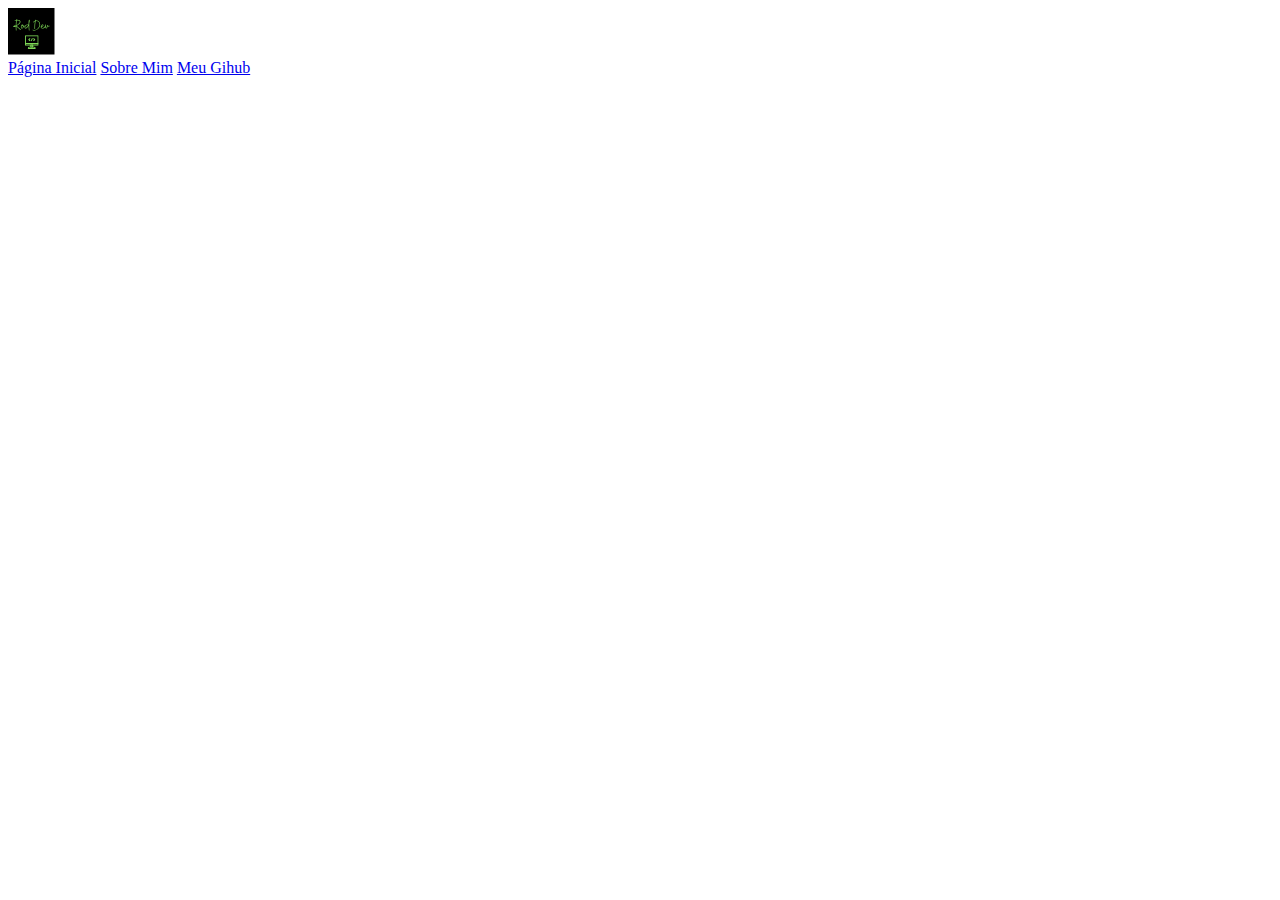
==== about.html @ 6c3d94cf "Primeiro Commit da Landing Page, adicionados arquivos já editei" ====
<!DOCTYPE html>
<html lang="pt-BR">
  <head>
    <meta charset="UTF-8" />
    <meta name="viewport" content="width=device-width, initial-scale=1.0" />
    <meta
      name="description"
      content="Landing page de um futuro dev jr empenhado e esforçado!"
    />
    <title>Bem vindo a minha portfolio-page! :3</title>
  </head>

  <body>
    <header>
      <img src="Images/Logos/rod_dev_logo.svg" alt="Logotipo Rod Dev" />

      <nav>
        <a href="index.html">Página Inicial</a>
        <a href="about.html">Sobre Mim</a>
        <a target="_blank" href="https://github.com/RodrigoLopes44"
          >Meu Gihub</a
        >
      </nav>
    </header>
  </body>
</html>
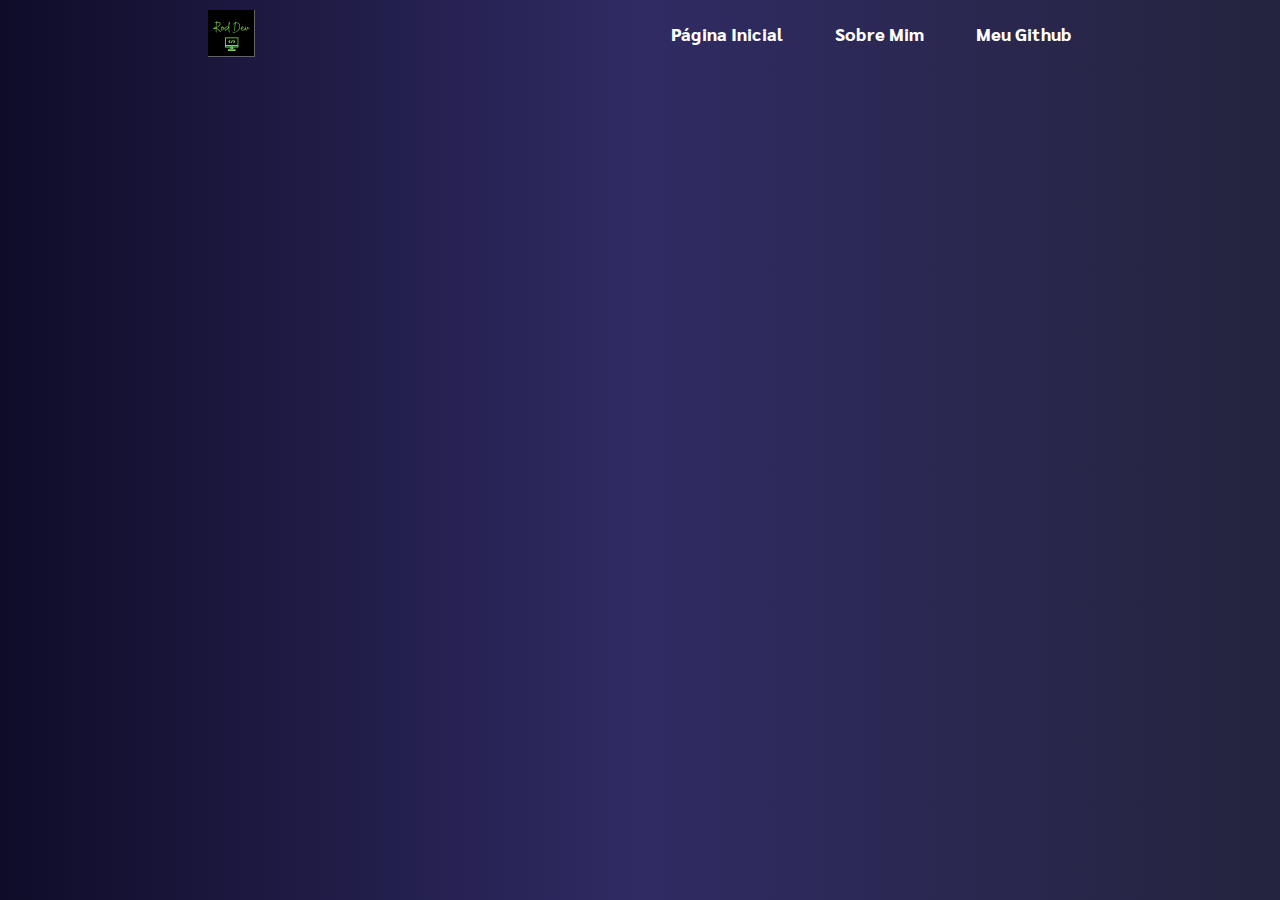
==== commit 381ed272: "first contents equals as index" ====
--- a/about.html
+++ b/about.html
@@ -7,19 +7,32 @@
       name="description"
       content="Landing page de um futuro dev jr empenhado e esforçado!"
     />
-    <title>Bem vindo a minha portfolio-page! :3</title>
+    <title>Conheça mais sobre mim!</title>
+    <link rel="stylesheet" href="Styles/styles-about.css" />
   </head>
 
   <body>
     <header>
-      <img src="Images/Logos/rod_dev_logo.svg" alt="Logotipo Rod Dev" />
+      <img
+        class="header-logo"
+        src="Images/Logos/rod_dev_logo.svg"
+        alt="Logotipo Rod Dev"
+      />
 
-      <nav>
-        <a href="index.html">Página Inicial</a>
-        <a href="about.html">Sobre Mim</a>
-        <a target="_blank" href="https://github.com/RodrigoLopes44"
-          >Meu Gihub</a
-        >
+      <nav class="header-nav-menu">
+        <div>
+          <a class="nav-item" id="nav1" href="index.html">Página Inicial</a>
+        </div>
+        <div><a class="nav-item" id="nav2" href="about.html">Sobre Mim</a></div>
+        <div>
+          <a
+            class="nav-item"
+            id="nav3"
+            target="_blank"
+            href="https://github.com/RodrigoLopes44"
+            >Meu Github</a
+          >
+        </div>
       </nav>
     </header>
   </body>
--- a/Styles/styles-about.css
+++ b/Styles/styles-about.css
@@ -0,0 +1,93 @@
+@import url("https://fonts.googleapis.com/css2?family=Righteous&display=swap");
+/*font-family: 'Righteous', cursive;*/
+
+@import url("https://fonts.googleapis.com/css2?family=Sarabun:ital,wght@1,300&display=swap");
+/*font-family: 'Sarabun', sans-serif;*/
+
+/* ANIMAÇÃO DE ENTRADA DO HEADER */
+@keyframes entrada {
+  from {
+    font-size: 0px;
+    opacity: 0;
+  }
+  to {
+    width: 100%;
+    opacity: 1;
+  }
+}
+
+@keyframes nav-effect {
+  0% {
+    border-bottom: 0px;
+  }
+
+  20% {
+    border-bottom: 0.5px solid #fff;
+    padding-bottom: 1px;
+  }
+
+  40% {
+    border-bottom: 1px solid #fff;
+    padding-bottom: 1.5px;
+  }
+
+  60% {
+    border-bottom: 1.3px solid #fff;
+    padding-bottom: 2px;
+  }
+
+  80% {
+    border-bottom: 1px solid #fff;
+    padding-bottom: 2.5px;
+  }
+
+  100% {
+    border-bottom: 1.5px solid #fff;
+    padding-bottom: 2.5px;
+  }
+}
+
+* {
+  margin: 0;
+  padding: 0;
+  box-sizing: border-box;
+  text-decoration: none;
+}
+
+body {
+  font-size: 100%;
+  background: linear-gradient(90.15deg, #0f0c29, #302b63, #24243e);
+  color: #0be57d;
+}
+
+header {
+  display: flex;
+  flex-direction: row;
+  justify-content: space-around;
+  align-items: center;
+  padding: 10px 0px 10px 0px;
+  animation: entrada;
+  animation-duration: 0.9s;
+}
+
+.header-nav-menu {
+  display: flex;
+  gap: 52px;
+}
+
+.nav-item {
+  font-family: "Sarabun", sans-serif;
+  color: #fff;
+  font-weight: 800;
+  font-size: 18px;
+}
+
+/* APLICAÇÃO DAS ANIMAÇÕES DOS NAV-ITEM */
+#nav1:hover,
+#nav2:hover,
+#nav3:hover {
+  animation: nav-effect;
+  animation-duration: 1s;
+  animation-iteration-count: infinite;
+  color: #0be57d;
+}
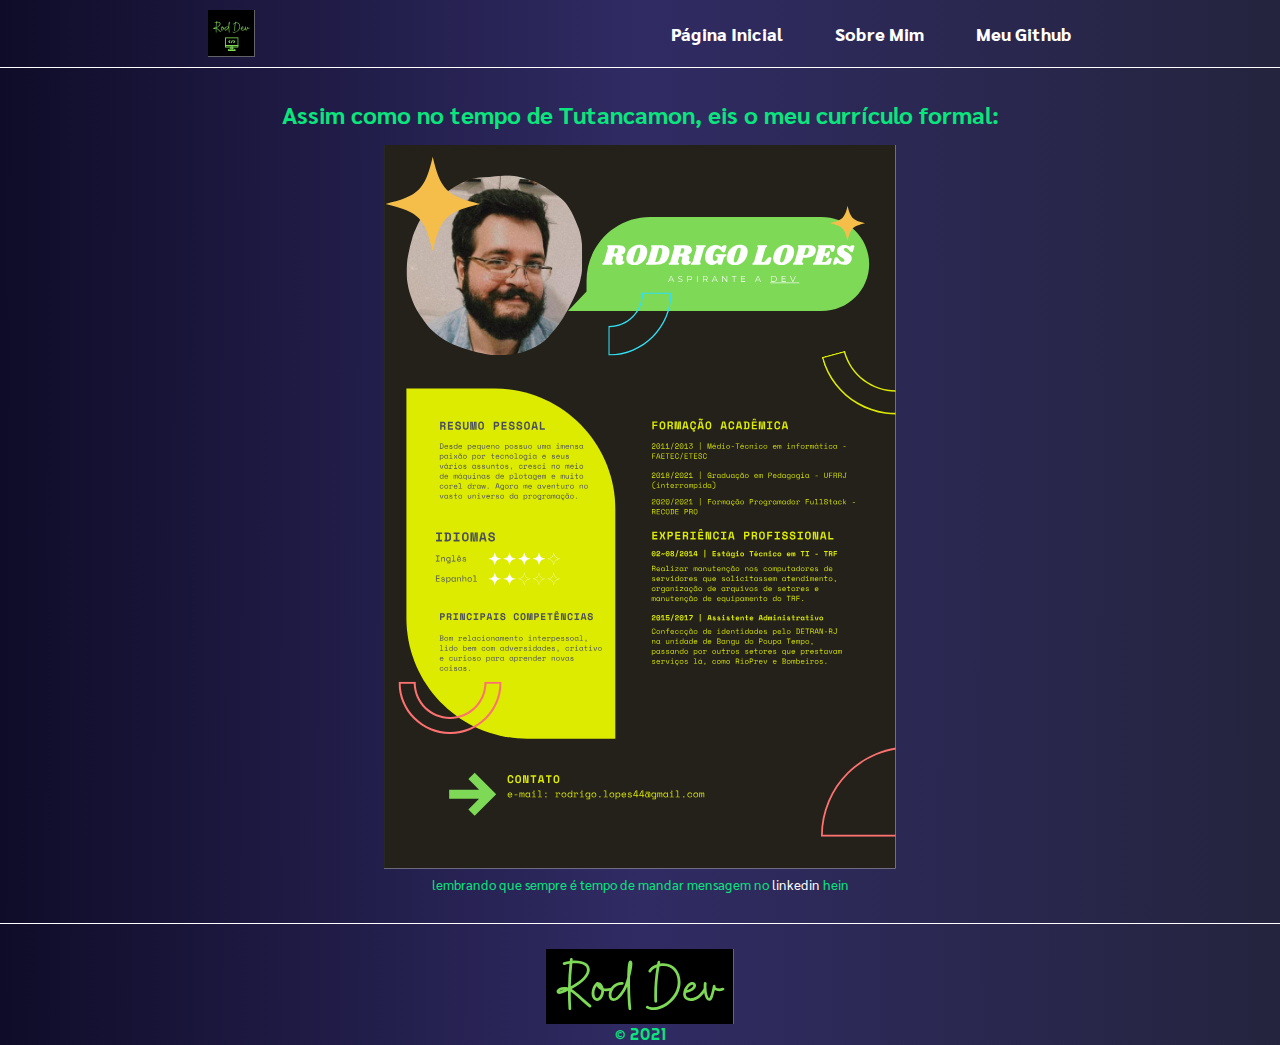
==== commit 80969bcb: "Finished page about and fixed styles on index" ====
--- a/about.html
+++ b/about.html
@@ -35,5 +35,40 @@
         </div>
       </nav>
     </header>
+
+    <main class="content">
+      <div class="text">
+        <h2 class="info">
+          Assim como no tempo de Tutancamon, eis o meu currículo formal:
+        </h2>
+      </div>
+
+      <img
+        id="curriculum"
+        src="Images/Etc/Currículo Rod Dev.svg"
+        alt="Currículo pessoal Rodrigo Lopes ou Rod Dev"
+      />
+      <p class="info">
+        <sub
+          >lembrando que sempre é tempo de mandar mensagem no
+          <a
+            id="linkedin"
+            href="https://www.linkedin.com/in/rodrigo-gonçalves-b0649ba0/"
+          >
+            linkedin</a
+          >
+          hein</sub
+        >
+      </p>
+    </main>
+
+    <footer>
+      <img
+        class="footer-logo"
+        src="Images/Logos/rod_dev_logo_footer.svg"
+        alt="Logo apenas digitada Rod Dev"
+      />
+      <p class="rights">&copy; 2021</p>
+    </footer>
   </body>
 </html>
--- a/Styles/styles-about.css
+++ b/Styles/styles-about.css
@@ -12,6 +12,15 @@
   }
   to {
     width: 100%;
+    opacity: 0.8;
+  }
+}
+
+@keyframes show {
+  from {
+    opacity: 0;
+  }
+  to {
     opacity: 1;
   }
 }
@@ -91,3 +100,42 @@
   animation-iteration-count: infinite;
   color: #0be57d;
 }
+
+.content {
+  display: flex;
+  flex-direction: column;
+  justify-content: center;
+  align-items: center;
+  border-top: 1px solid #fff;
+  padding-top: 30px;
+  border-bottom: 1px solid #fff;
+  padding-bottom: 30px;
+}
+
+.text {
+  margin-bottom: 15px;
+}
+
+.info {
+  font-family: "Sarabun", sans-serif;
+}
+
+#curriculum {
+  width: 40%;
+  animation: show;
+  animation-duration: 4s;
+}
+
+#linkedin {
+  color: #fff;
+}
+footer {
+  margin-top: 2%;
+  position: absolute;
+  width: 100%;
+  display: flex;
+  flex-direction: column;
+  align-items: center;
+  justify-content: center;
+  font-family: "Righteous", cursive;
+}
